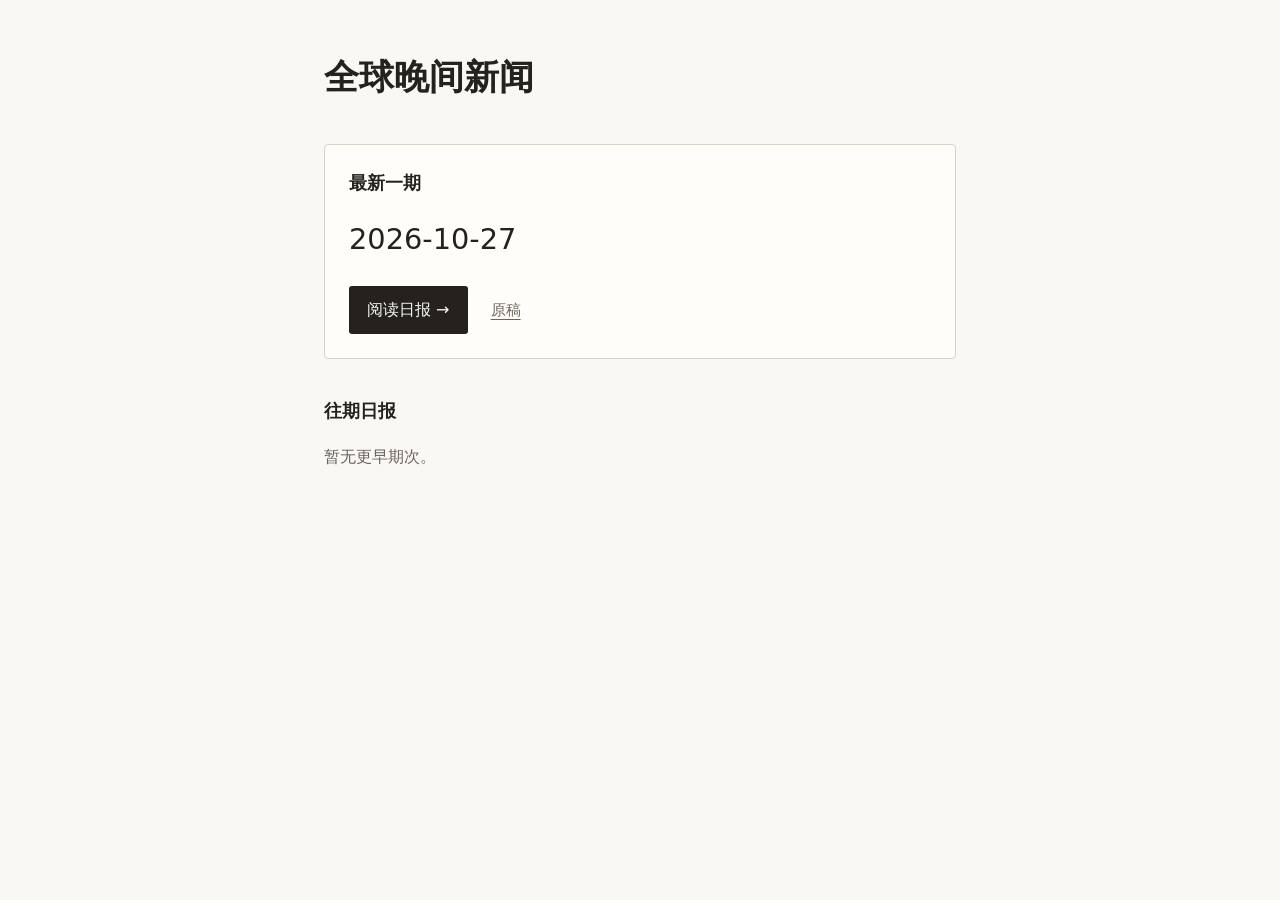
==== index.html @ 755b5f4e "Publish daily news renderer, reading sample, and Pages index" ====
<!doctype html>
<html lang="zh-CN">
<head>
<meta charset="utf-8">
<meta name="viewport" content="width=device-width, initial-scale=1">
<meta name="color-scheme" content="light dark">
<title>全球晚间新闻 · 日报</title>
<style>
:root { color-scheme: light dark; --paper: #faf8f4; --ink: #24211e; --muted: #6b645c; --line: #d9d2c7; --card: #fffdf9; }
* { box-sizing: border-box; }
body { margin: 0; background: var(--paper); color: var(--ink); font-family: system-ui, "PingFang SC", sans-serif; line-height: 1.7; }
main { max-width: 680px; margin: 0 auto; padding: 48px 24px 72px; }
h1 { margin: 0 0 36px; font-family: "Songti SC", "Noto Serif CJK SC", serif; font-size: clamp(1.7rem, 6vw, 2.2rem); }
h2 { font-size: 1.1rem; font-weight: 600; margin: 0 0 16px; }
p { margin: 12px 0; }
a { color: inherit; text-underline-offset: 4px; }
a:focus-visible { outline: 3px solid currentColor; outline-offset: 5px; }
.latest { padding: 24px; border: 1px solid var(--line); background: var(--card); border-radius: 4px; }
.date { font-size: 1.8rem; font-variant-numeric: tabular-nums; margin: 0 0 22px; }
.read { display: inline-flex; align-items: center; min-height: 48px; padding: 8px 18px; background: var(--ink); color: var(--paper); border-radius: 3px; text-decoration: none; }
.source { display: inline-flex; align-items: center; min-height: 44px; margin-left: 18px; color: var(--muted); font-size: .95rem; }
.history { margin-top: 38px; }
.archive { padding: 0; margin: 0; list-style: none; }
.archive li { display: flex; flex-wrap: wrap; align-items: center; justify-content: space-between; gap: 0 12px; padding: 10px 0; border-bottom: 1px solid var(--line); }
.archive li > a:first-child { display: inline-flex; align-items: center; min-height: 44px; }
.muted { color: var(--muted); }
@media (prefers-color-scheme: dark) { :root { --paper: #1f1d1a; --ink: #f1e9df; --muted: #b9b0a5; --line: #514b43; --card: #27241f; } }
@media (max-width: 400px) { main { padding: 30px 16px 48px; } .latest { padding: 20px; } }
</style>
</head>
<body>
<main>
<h1>全球晚间新闻</h1>
<section class="latest" aria-labelledby="latest-heading">
<h2 id="latest-heading">最新一期</h2>
<p class="date"><time datetime="2026-10-27">2026-10-27</time></p>
<a class="read" id="latest-issue" href="editions/2026-10-27/%E5%85%A8%E7%90%83%E6%99%9A%E9%97%B4%E6%96%B0%E9%97%BB_2026-10-27_%E7%BF%BB%E9%A1%B5%E8%AF%95%E8%AF%BB.html" aria-label="阅读 2026-10-27 日报">阅读日报 →</a>
<a class="source" href="editions/2026-10-27/%E5%8E%9F%E7%A8%BF_2026-10-27.md">原稿</a>
</section>
<section class="history" aria-labelledby="history-heading">
<h2 id="history-heading">往期日报</h2>
<p class="muted">暂无更早期次。</p>
</section>
</main>
</body>
</html>
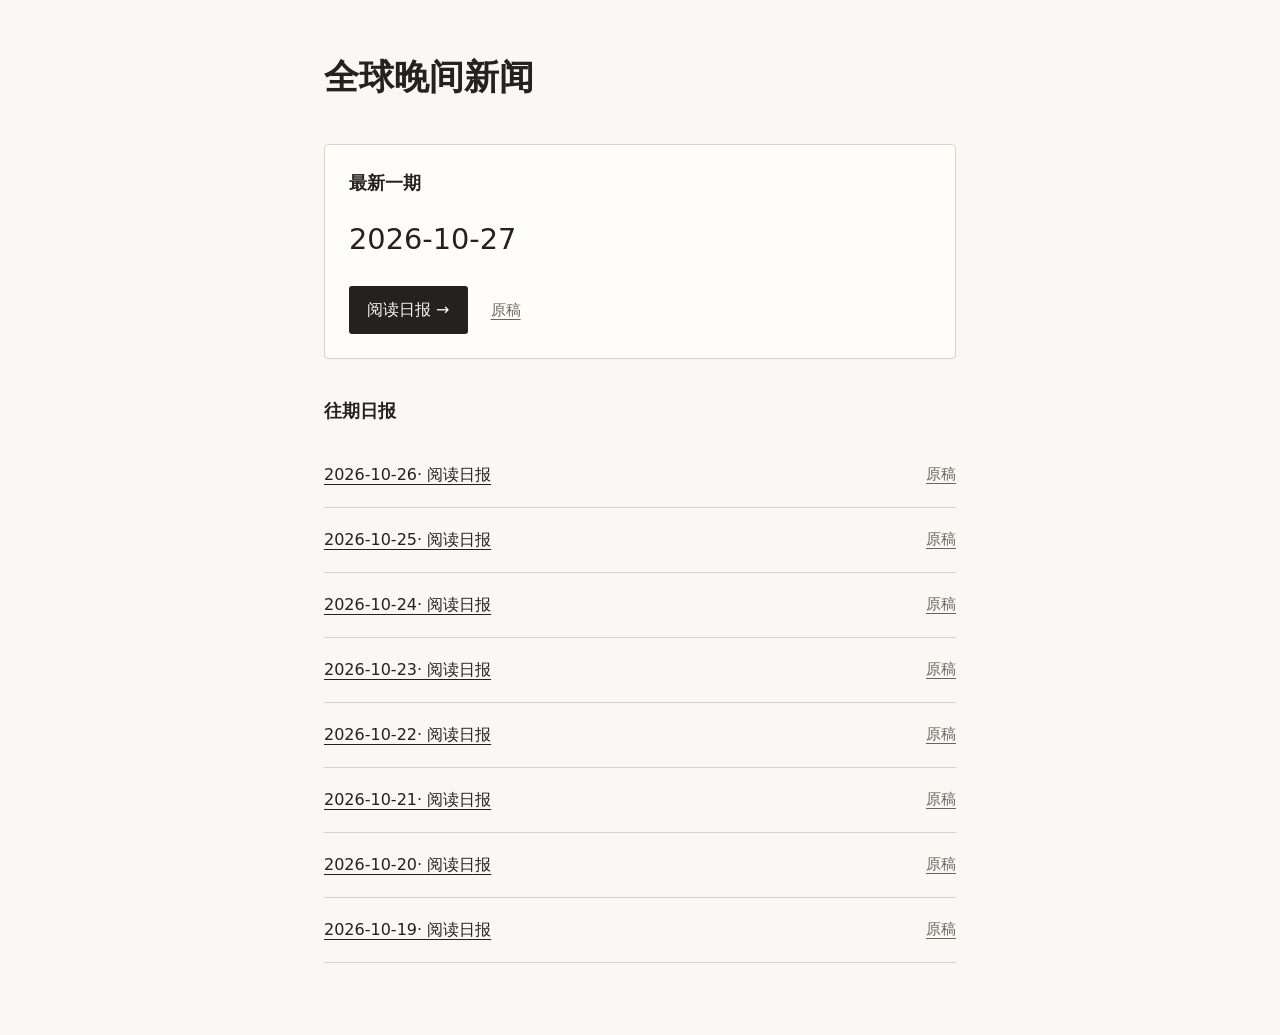
==== commit 427116a2: "Backfill October 19–26 news editions and archive index" ====
--- a/index.html
+++ b/index.html
@@ -39,7 +39,14 @@
 </section>
 <section class="history" aria-labelledby="history-heading">
 <h2 id="history-heading">往期日报</h2>
-<p class="muted">暂无更早期次。</p>
+<ul class="archive"><li><a href="editions/2026-10-26/%E5%85%A8%E7%90%83%E6%99%9A%E9%97%B4%E6%96%B0%E9%97%BB_2026-10-26_%E7%BF%BB%E9%A1%B5.html"><time datetime="2026-10-26">2026-10-26</time> · 阅读日报</a><a class="source" href="editions/2026-10-26/%E5%8E%9F%E7%A8%BF_2026-10-26.md">原稿</a></li>
+<li><a href="editions/2026-10-25/%E5%85%A8%E7%90%83%E6%99%9A%E9%97%B4%E6%96%B0%E9%97%BB_2026-10-25_%E7%BF%BB%E9%A1%B5.html"><time datetime="2026-10-25">2026-10-25</time> · 阅读日报</a><a class="source" href="editions/2026-10-25/%E5%8E%9F%E7%A8%BF_2026-10-25.md">原稿</a></li>
+<li><a href="editions/2026-10-24/%E5%85%A8%E7%90%83%E6%99%9A%E9%97%B4%E6%96%B0%E9%97%BB_2026-10-24_%E7%BF%BB%E9%A1%B5.html"><time datetime="2026-10-24">2026-10-24</time> · 阅读日报</a><a class="source" href="editions/2026-10-24/%E5%8E%9F%E7%A8%BF_2026-10-24.md">原稿</a></li>
+<li><a href="editions/2026-10-23/%E5%85%A8%E7%90%83%E6%99%9A%E9%97%B4%E6%96%B0%E9%97%BB_2026-10-23_%E7%BF%BB%E9%A1%B5.html"><time datetime="2026-10-23">2026-10-23</time> · 阅读日报</a><a class="source" href="editions/2026-10-23/%E5%8E%9F%E7%A8%BF_2026-10-23.md">原稿</a></li>
+<li><a href="editions/2026-10-22/%E5%85%A8%E7%90%83%E6%99%9A%E9%97%B4%E6%96%B0%E9%97%BB_2026-10-22_%E7%BF%BB%E9%A1%B5.html"><time datetime="2026-10-22">2026-10-22</time> · 阅读日报</a><a class="source" href="editions/2026-10-22/%E5%8E%9F%E7%A8%BF_2026-10-22.md">原稿</a></li>
+<li><a href="editions/2026-10-21/%E5%85%A8%E7%90%83%E6%99%9A%E9%97%B4%E6%96%B0%E9%97%BB_2026-10-21_%E7%BF%BB%E9%A1%B5.html"><time datetime="2026-10-21">2026-10-21</time> · 阅读日报</a><a class="source" href="editions/2026-10-21/%E5%8E%9F%E7%A8%BF_2026-10-21.md">原稿</a></li>
+<li><a href="editions/2026-10-20/%E5%85%A8%E7%90%83%E6%99%9A%E9%97%B4%E6%96%B0%E9%97%BB_2026-10-20_%E7%BF%BB%E9%A1%B5.html"><time datetime="2026-10-20">2026-10-20</time> · 阅读日报</a><a class="source" href="editions/2026-10-20/%E5%8E%9F%E7%A8%BF_2026-10-20.md">原稿</a></li>
+<li><a href="editions/2026-10-19/%E5%85%A8%E7%90%83%E6%99%9A%E9%97%B4%E6%96%B0%E9%97%BB_2026-10-19_%E7%BF%BB%E9%A1%B5.html"><time datetime="2026-10-19">2026-10-19</time> · 阅读日报</a><a class="source" href="editions/2026-10-19/%E5%8E%9F%E7%A8%BF_2026-10-19.md">原稿</a></li></ul>
 </section>
 </main>
 </body>
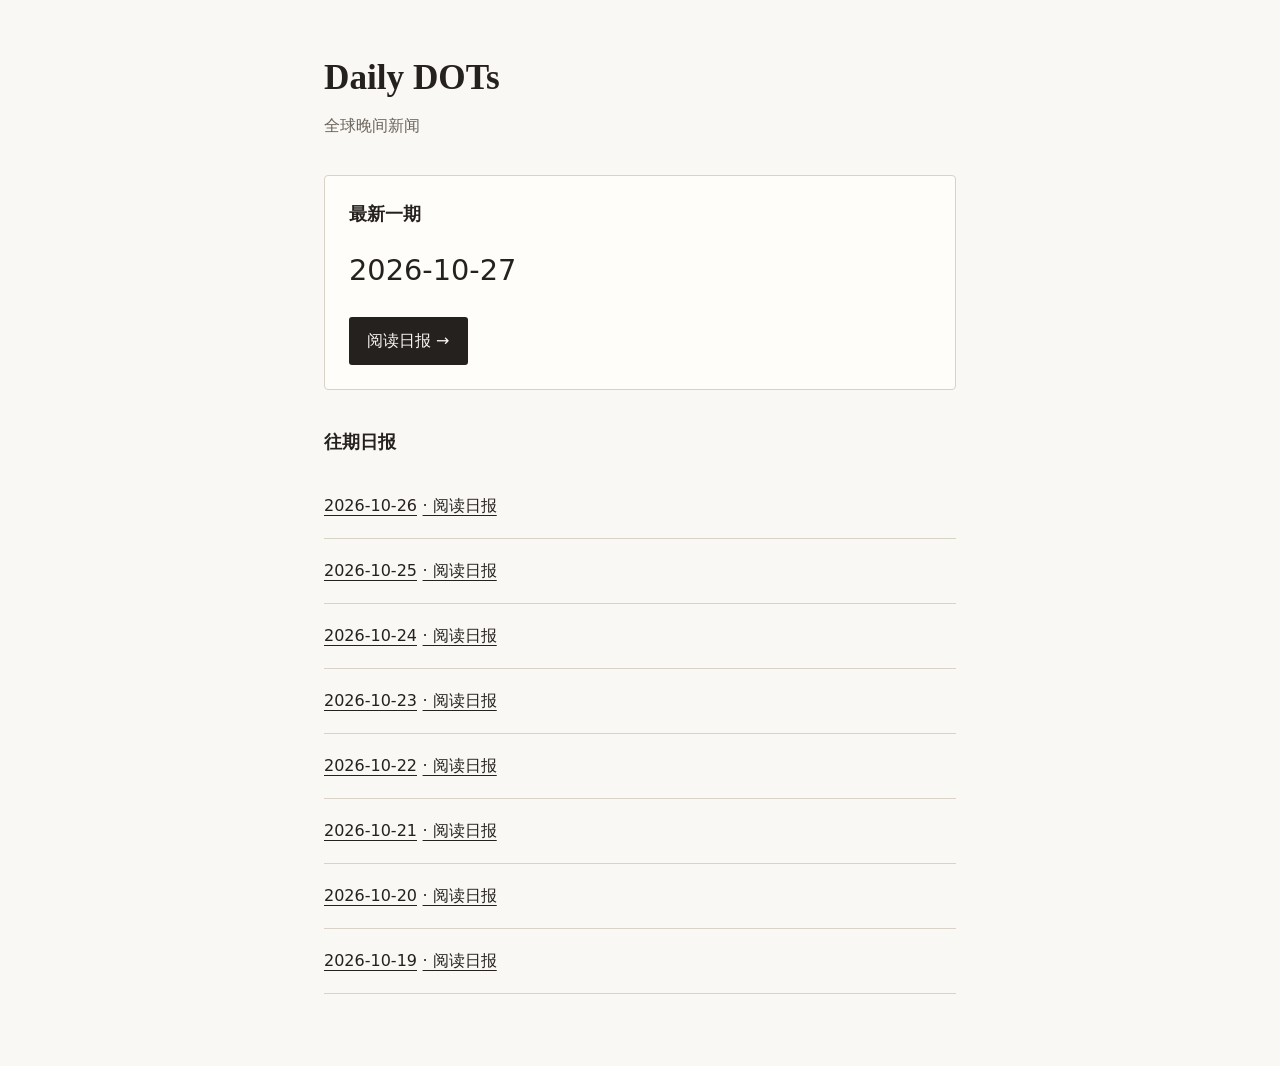
==== commit 22bb21fe: "Rebuild all editions and the homepage Regenerated with Python 3.12 / fontTools 4.61.1, the setup tha" ====
--- a/index.html
+++ b/index.html
@@ -4,13 +4,15 @@
 <meta charset="utf-8">
 <meta name="viewport" content="width=device-width, initial-scale=1">
 <meta name="color-scheme" content="light dark">
-<title>全球晚间新闻 · 日报</title>
+<title>Daily DOTs · 全球晚间新闻</title>
+<link rel="icon" href="data:,">
 <style>
 :root { color-scheme: light dark; --paper: #faf8f4; --ink: #24211e; --muted: #6b645c; --line: #d9d2c7; --card: #fffdf9; }
 * { box-sizing: border-box; }
 body { margin: 0; background: var(--paper); color: var(--ink); font-family: system-ui, "PingFang SC", sans-serif; line-height: 1.7; }
 main { max-width: 680px; margin: 0 auto; padding: 48px 24px 72px; }
-h1 { margin: 0 0 36px; font-family: "Songti SC", "Noto Serif CJK SC", serif; font-size: clamp(1.7rem, 6vw, 2.2rem); }
+h1 { margin: 0; font-family: Georgia, "Times New Roman", serif; font-size: clamp(1.7rem, 6vw, 2.2rem); }
+.sub { margin: 4px 0 36px; color: var(--muted); }
 h2 { font-size: 1.1rem; font-weight: 600; margin: 0 0 16px; }
 p { margin: 12px 0; }
 a { color: inherit; text-underline-offset: 4px; }
@@ -18,11 +20,10 @@
 .latest { padding: 24px; border: 1px solid var(--line); background: var(--card); border-radius: 4px; }
 .date { font-size: 1.8rem; font-variant-numeric: tabular-nums; margin: 0 0 22px; }
 .read { display: inline-flex; align-items: center; min-height: 48px; padding: 8px 18px; background: var(--ink); color: var(--paper); border-radius: 3px; text-decoration: none; }
-.source { display: inline-flex; align-items: center; min-height: 44px; margin-left: 18px; color: var(--muted); font-size: .95rem; }
 .history { margin-top: 38px; }
 .archive { padding: 0; margin: 0; list-style: none; }
 .archive li { display: flex; flex-wrap: wrap; align-items: center; justify-content: space-between; gap: 0 12px; padding: 10px 0; border-bottom: 1px solid var(--line); }
-.archive li > a:first-child { display: inline-flex; align-items: center; min-height: 44px; }
+.archive li > a:first-child { display: inline-flex; align-items: center; gap: .35em; min-height: 44px; }
 .muted { color: var(--muted); }
 @media (prefers-color-scheme: dark) { :root { --paper: #1f1d1a; --ink: #f1e9df; --muted: #b9b0a5; --line: #514b43; --card: #27241f; } }
 @media (max-width: 400px) { main { padding: 30px 16px 48px; } .latest { padding: 20px; } }
@@ -30,23 +31,23 @@
 </head>
 <body>
 <main>
-<h1>全球晚间新闻</h1>
+<h1>Daily DOTs</h1>
+<p class="sub">全球晚间新闻</p>
 <section class="latest" aria-labelledby="latest-heading">
 <h2 id="latest-heading">最新一期</h2>
 <p class="date"><time datetime="2026-10-27">2026-10-27</time></p>
-<a class="read" id="latest-issue" href="editions/2026-10-27/%E5%85%A8%E7%90%83%E6%99%9A%E9%97%B4%E6%96%B0%E9%97%BB_2026-10-27_%E7%BF%BB%E9%A1%B5%E8%AF%95%E8%AF%BB.html" aria-label="阅读 2026-10-27 日报">阅读日报 →</a>
-<a class="source" href="editions/2026-10-27/%E5%8E%9F%E7%A8%BF_2026-10-27.md">原稿</a>
+<a class="read" id="latest-issue" href="editions/2026-10-27/%E5%85%A8%E7%90%83%E6%99%9A%E9%97%B4%E6%96%B0%E9%97%BB_2026-10-27_%E7%BF%BB%E9%A1%B5.html" aria-label="阅读 2026-10-27 日报">阅读日报 →</a>
 </section>
 <section class="history" aria-labelledby="history-heading">
 <h2 id="history-heading">往期日报</h2>
-<ul class="archive"><li><a href="editions/2026-10-26/%E5%85%A8%E7%90%83%E6%99%9A%E9%97%B4%E6%96%B0%E9%97%BB_2026-10-26_%E7%BF%BB%E9%A1%B5.html"><time datetime="2026-10-26">2026-10-26</time> · 阅读日报</a><a class="source" href="editions/2026-10-26/%E5%8E%9F%E7%A8%BF_2026-10-26.md">原稿</a></li>
-<li><a href="editions/2026-10-25/%E5%85%A8%E7%90%83%E6%99%9A%E9%97%B4%E6%96%B0%E9%97%BB_2026-10-25_%E7%BF%BB%E9%A1%B5.html"><time datetime="2026-10-25">2026-10-25</time> · 阅读日报</a><a class="source" href="editions/2026-10-25/%E5%8E%9F%E7%A8%BF_2026-10-25.md">原稿</a></li>
-<li><a href="editions/2026-10-24/%E5%85%A8%E7%90%83%E6%99%9A%E9%97%B4%E6%96%B0%E9%97%BB_2026-10-24_%E7%BF%BB%E9%A1%B5.html"><time datetime="2026-10-24">2026-10-24</time> · 阅读日报</a><a class="source" href="editions/2026-10-24/%E5%8E%9F%E7%A8%BF_2026-10-24.md">原稿</a></li>
-<li><a href="editions/2026-10-23/%E5%85%A8%E7%90%83%E6%99%9A%E9%97%B4%E6%96%B0%E9%97%BB_2026-10-23_%E7%BF%BB%E9%A1%B5.html"><time datetime="2026-10-23">2026-10-23</time> · 阅读日报</a><a class="source" href="editions/2026-10-23/%E5%8E%9F%E7%A8%BF_2026-10-23.md">原稿</a></li>
-<li><a href="editions/2026-10-22/%E5%85%A8%E7%90%83%E6%99%9A%E9%97%B4%E6%96%B0%E9%97%BB_2026-10-22_%E7%BF%BB%E9%A1%B5.html"><time datetime="2026-10-22">2026-10-22</time> · 阅读日报</a><a class="source" href="editions/2026-10-22/%E5%8E%9F%E7%A8%BF_2026-10-22.md">原稿</a></li>
-<li><a href="editions/2026-10-21/%E5%85%A8%E7%90%83%E6%99%9A%E9%97%B4%E6%96%B0%E9%97%BB_2026-10-21_%E7%BF%BB%E9%A1%B5.html"><time datetime="2026-10-21">2026-10-21</time> · 阅读日报</a><a class="source" href="editions/2026-10-21/%E5%8E%9F%E7%A8%BF_2026-10-21.md">原稿</a></li>
-<li><a href="editions/2026-10-20/%E5%85%A8%E7%90%83%E6%99%9A%E9%97%B4%E6%96%B0%E9%97%BB_2026-10-20_%E7%BF%BB%E9%A1%B5.html"><time datetime="2026-10-20">2026-10-20</time> · 阅读日报</a><a class="source" href="editions/2026-10-20/%E5%8E%9F%E7%A8%BF_2026-10-20.md">原稿</a></li>
-<li><a href="editions/2026-10-19/%E5%85%A8%E7%90%83%E6%99%9A%E9%97%B4%E6%96%B0%E9%97%BB_2026-10-19_%E7%BF%BB%E9%A1%B5.html"><time datetime="2026-10-19">2026-10-19</time> · 阅读日报</a><a class="source" href="editions/2026-10-19/%E5%8E%9F%E7%A8%BF_2026-10-19.md">原稿</a></li></ul>
+<ul class="archive"><li><a href="editions/2026-10-26/%E5%85%A8%E7%90%83%E6%99%9A%E9%97%B4%E6%96%B0%E9%97%BB_2026-10-26_%E7%BF%BB%E9%A1%B5.html"><time datetime="2026-10-26">2026-10-26</time> · 阅读日报</a></li>
+<li><a href="editions/2026-10-25/%E5%85%A8%E7%90%83%E6%99%9A%E9%97%B4%E6%96%B0%E9%97%BB_2026-10-25_%E7%BF%BB%E9%A1%B5.html"><time datetime="2026-10-25">2026-10-25</time> · 阅读日报</a></li>
+<li><a href="editions/2026-10-24/%E5%85%A8%E7%90%83%E6%99%9A%E9%97%B4%E6%96%B0%E9%97%BB_2026-10-24_%E7%BF%BB%E9%A1%B5.html"><time datetime="2026-10-24">2026-10-24</time> · 阅读日报</a></li>
+<li><a href="editions/2026-10-23/%E5%85%A8%E7%90%83%E6%99%9A%E9%97%B4%E6%96%B0%E9%97%BB_2026-10-23_%E7%BF%BB%E9%A1%B5.html"><time datetime="2026-10-23">2026-10-23</time> · 阅读日报</a></li>
+<li><a href="editions/2026-10-22/%E5%85%A8%E7%90%83%E6%99%9A%E9%97%B4%E6%96%B0%E9%97%BB_2026-10-22_%E7%BF%BB%E9%A1%B5.html"><time datetime="2026-10-22">2026-10-22</time> · 阅读日报</a></li>
+<li><a href="editions/2026-10-21/%E5%85%A8%E7%90%83%E6%99%9A%E9%97%B4%E6%96%B0%E9%97%BB_2026-10-21_%E7%BF%BB%E9%A1%B5.html"><time datetime="2026-10-21">2026-10-21</time> · 阅读日报</a></li>
+<li><a href="editions/2026-10-20/%E5%85%A8%E7%90%83%E6%99%9A%E9%97%B4%E6%96%B0%E9%97%BB_2026-10-20_%E7%BF%BB%E9%A1%B5.html"><time datetime="2026-10-20">2026-10-20</time> · 阅读日报</a></li>
+<li><a href="editions/2026-10-19/%E5%85%A8%E7%90%83%E6%99%9A%E9%97%B4%E6%96%B0%E9%97%BB_2026-10-19_%E7%BF%BB%E9%A1%B5.html"><time datetime="2026-10-19">2026-10-19</time> · 阅读日报</a></li></ul>
 </section>
 </main>
 </body>
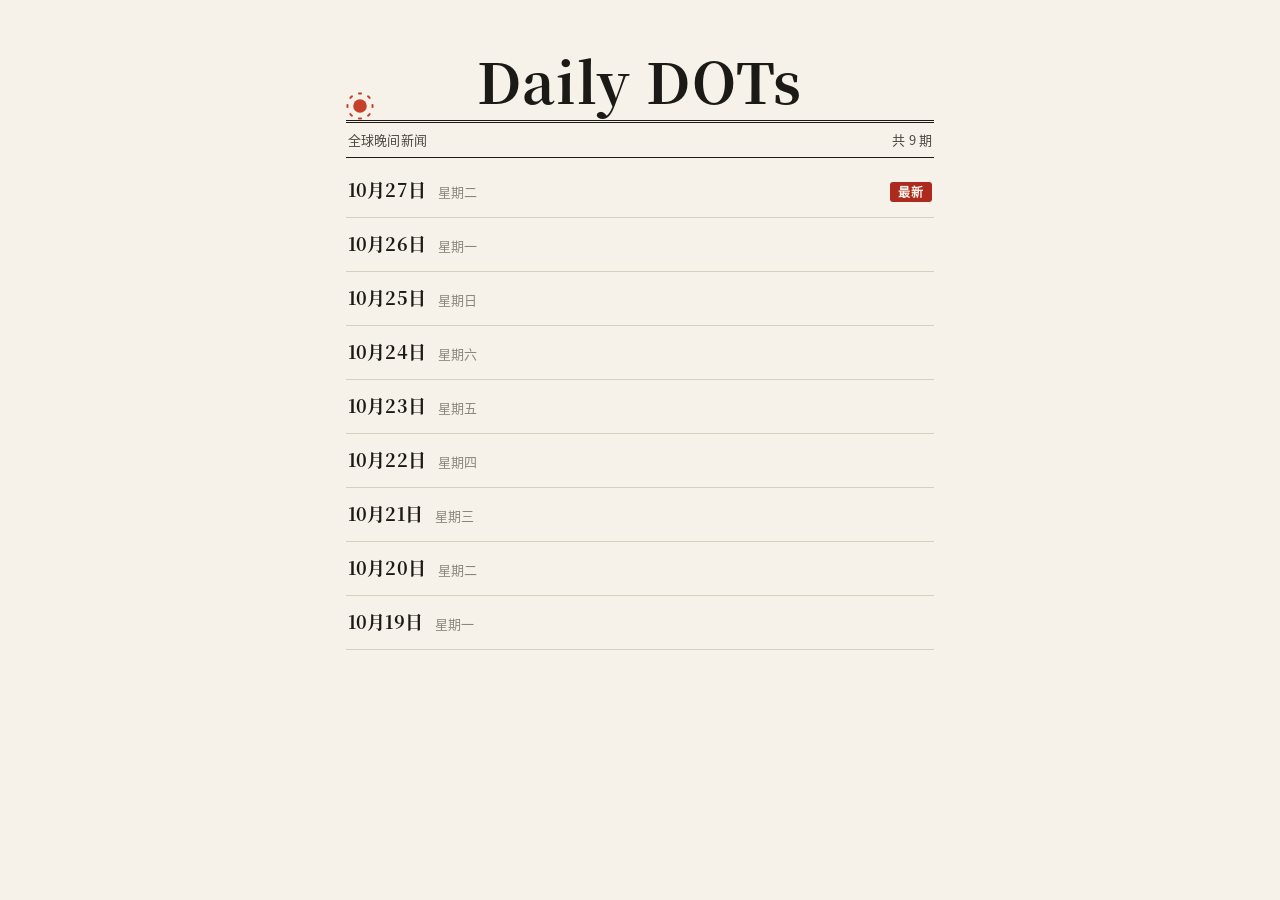
==== commit 34748bbf: "Rebuild all editions and the homepage with the shared masthead Built with Python 3.12 / fontTools 4." ====
--- a/index.html
+++ b/index.html
@@ -2,53 +2,481 @@
 <html lang="zh-CN">
 <head>
 <meta charset="utf-8">
-<meta name="viewport" content="width=device-width, initial-scale=1">
-<meta name="color-scheme" content="light dark">
+<meta name="viewport" content="width=device-width, initial-scale=1, viewport-fit=cover">
 <title>Daily DOTs · 全球晚间新闻</title>
 <link rel="icon" href="data:,">
 <style>
-:root { color-scheme: light dark; --paper: #faf8f4; --ink: #24211e; --muted: #6b645c; --line: #d9d2c7; --card: #fffdf9; }
+:root {
+  --paper: #f6f2e9; --card: #fbf8f1; --ink: #1b1a17; --ink-2: #4a463f; --muted: #8b857a;
+  --rule: #d8d0bf; --rule-soft: #e7e0d1; --accent: #ad2a1e; --accent-2: #d9826f;
+  --sea: #e3eaea; --land: #e2dccd; --land-line: #f6f2e9; --land-hl: #c45a44;
+  --x-bg: #1d282b; --x-ink: #e6ece8; --x-ink-2: #b4c2bf; --x-accent: #82c7c9; --x-rule: #39494c;
+  --fut: #1d6a77; --x-fut: #e6bf78;
+  --serif: "Songti SC", "STSong", "SimSun", "Noto Serif CJK SC", serif;
+  --sans: "PingFang SC", "Hiragino Sans GB", "Source Han Sans SC", "Noto Sans SC", "Microsoft YaHei", system-ui, sans-serif;
+  color-scheme: light;
+}
+@media (prefers-color-scheme: dark) {
+  :root:not([data-theme="light"]) {
+    --paper: #151513; --card: #1b1b18; --ink: #e9e5db; --ink-2: #bfb9ad; --muted: #8a857b;
+    --rule: #3a3731; --rule-soft: #2a2824; --accent: #e5705f; --accent-2: #9a4a3e;
+    --sea: #1a2124; --land: #2c2a26; --land-line: #151513; --land-hl: #b8523f;
+    --x-bg: #0f1b1e; --x-ink: #e1e9e5; --x-ink-2: #a9b8b4; --x-accent: #7cc0c2; --x-rule: #2b3b3e;
+    --fut: #7fc3cb; --x-fut: #e6bf78;
+    color-scheme: dark;
+  }
+}
+:root[data-theme="dark"] {
+  --paper: #151513; --card: #1b1b18; --ink: #e9e5db; --ink-2: #bfb9ad; --muted: #8a857b;
+  --rule: #3a3731; --rule-soft: #2a2824; --accent: #e5705f; --accent-2: #9a4a3e;
+  --sea: #1a2124; --land: #2c2a26; --land-line: #151513; --land-hl: #b8523f;
+  --x-bg: #0f1b1e; --x-ink: #e1e9e5; --x-ink-2: #a9b8b4; --x-accent: #7cc0c2; --x-rule: #2b3b3e;
+  --fut: #7fc3cb; --x-fut: #e6bf78;
+  color-scheme: dark;
+}
+
 * { box-sizing: border-box; }
-body { margin: 0; background: var(--paper); color: var(--ink); font-family: system-ui, "PingFang SC", sans-serif; line-height: 1.7; }
-main { max-width: 680px; margin: 0 auto; padding: 48px 24px 72px; }
-h1 { margin: 0; font-family: Georgia, "Times New Roman", serif; font-size: clamp(1.7rem, 6vw, 2.2rem); }
-.sub { margin: 4px 0 36px; color: var(--muted); }
-h2 { font-size: 1.1rem; font-weight: 600; margin: 0 0 16px; }
-p { margin: 12px 0; }
-a { color: inherit; text-underline-offset: 4px; }
-a:focus-visible { outline: 3px solid currentColor; outline-offset: 5px; }
-.latest { padding: 24px; border: 1px solid var(--line); background: var(--card); border-radius: 4px; }
-.date { font-size: 1.8rem; font-variant-numeric: tabular-nums; margin: 0 0 22px; }
-.read { display: inline-flex; align-items: center; min-height: 48px; padding: 8px 18px; background: var(--ink); color: var(--paper); border-radius: 3px; text-decoration: none; }
-.history { margin-top: 38px; }
-.archive { padding: 0; margin: 0; list-style: none; }
-.archive li { display: flex; flex-wrap: wrap; align-items: center; justify-content: space-between; gap: 0 12px; padding: 10px 0; border-bottom: 1px solid var(--line); }
-.archive li > a:first-child { display: inline-flex; align-items: center; gap: .35em; min-height: 44px; }
-.muted { color: var(--muted); }
-@media (prefers-color-scheme: dark) { :root { --paper: #1f1d1a; --ink: #f1e9df; --muted: #b9b0a5; --line: #514b43; --card: #27241f; } }
-@media (max-width: 400px) { main { padding: 30px 16px 48px; } .latest { padding: 20px; } }
+html { scroll-padding-top: 16px; }
+body {
+  margin: 0; background: var(--paper); color: var(--ink);
+  font: 16px/1.85 var(--sans); letter-spacing: .01em;
+  -webkit-text-size-adjust: 100%; text-size-adjust: 100%; text-autospace: normal;
+}
+a { color: inherit; }
+strong { font-weight: 650; }
+.q { color: var(--accent); font-weight: 650; font-variant-numeric: tabular-nums; }
+.s-explore .q { color: var(--x-accent); }
+.dt { font-weight: 650; text-underline-offset: 4px; }
+.dt.past { text-decoration: underline 1px var(--rule); }
+.dt.fut { color: var(--fut); text-decoration: underline dotted 1.5px var(--fut); }
+.s-explore .dt.past { text-decoration-color: var(--x-rule); }
+.s-explore .dt.fut { color: var(--x-fut); text-decoration-color: var(--x-fut); }
+.page { max-width: 1240px; margin: 0 auto; padding: 0 28px; }
+@media (max-width: 640px) { .page { padding: 0 16px; } }
+
+/* 报头 */
+.mast { padding: 18px 0 0; text-align: center; }
+.mast-nav { display: flex; justify-content: space-between; align-items: center; font-size: 13px; color: var(--muted); }
+.mast-nav a { text-decoration: none; padding: 2px 4px; }
+.mast-nav a:hover { color: var(--ink); }
+.mast-nav .mid { display: flex; gap: 14px; }
+.mast-nav button { font: inherit; color: inherit; background: none; border: 0; cursor: pointer; padding: 2px 4px; }
+.nameplate {
+  margin: 10px 0 0; font: 900 clamp(44px, 9vw, 84px)/1.1 var(--serif); letter-spacing: .18em; padding-left: .18em;
+}
+.dateline {
+  display: flex; justify-content: space-between; flex-wrap: wrap; gap: 4px 18px; margin-top: 12px; padding: 7px 2px;
+  border-top: 3px double var(--ink); border-bottom: 1px solid var(--ink); font-size: 13.5px; color: var(--ink-2);
+}
+@media (max-width: 640px) { .dateline { justify-content: center; } }
+
+/* 要目 */
+.toc { display: grid; grid-template-columns: repeat(auto-fit, minmax(150px, 1fr)); gap: 0; margin: 0 0 6px; border-bottom: 1px solid var(--rule); }
+.toc a { display: block; text-decoration: none; padding: 10px 12px 12px; border-right: 1px solid var(--rule-soft); line-height: 1.5; }
+.toc a:last-child { border-right: 0; }
+.toc a:hover .tt { text-decoration: underline; text-underline-offset: 3px; }
+.toc .no { font: 700 13px var(--serif); color: var(--accent); margin-right: 6px; }
+.toc .td { font-size: 12px; color: var(--muted); }
+.toc .tt { display: -webkit-box; -webkit-line-clamp: 2; -webkit-box-orient: vertical; overflow: hidden; font-size: 13.5px; margin-top: 2px; }
+.toc .t-lead .tt { font-weight: 650; }
+@media (max-width: 640px) {
+  .toc { display: flex; overflow-x: auto; scrollbar-width: none; margin: 0 -16px 6px; padding: 0 6px; }
+  .toc a { flex: 0 0 62%; }
+}
+
+/* 通用条目 */
+.story { min-width: 0; }
+.kicker { display: flex; align-items: center; flex-wrap: wrap; gap: 8px; margin: 0 0 6px; font-size: 13px; }
+.kicker .no {
+  display: inline-grid; place-items: center; min-width: 22px; height: 22px; padding: 0 6px; border-radius: 3px;
+  background: var(--accent); color: var(--paper); font: 700 13px/1 var(--serif);
+}
+.kicker .domain { color: var(--accent); font-weight: 650; letter-spacing: .08em; }
+.follows {
+  font-size: 12px; color: var(--muted); text-decoration: none; border: 1px solid var(--rule); border-radius: 99px; padding: 0 8px;
+}
+.follows:hover { color: var(--ink); border-color: var(--ink-2); }
+.hl { margin: 0 0 10px; font-family: var(--serif); font-weight: 800; line-height: 1.3; text-wrap: balance; }
+.dek { margin: 0 0 16px; font: 500 17px/1.7 var(--serif); color: var(--ink-2); text-wrap: pretty; }
+.body p { margin: 0 0 .7em; }
+.body ul, .body ol { margin: 0 0 .8em; padding-left: 1.3em; }
+.body li { margin: .15em 0; }
+.body li::marker { color: var(--accent); }
+.sec { margin: 0 0 14px; }
+.sec h4 { margin: 0 0 6px; font: 650 12px/1.5 var(--sans); letter-spacing: .16em; color: var(--muted); break-after: avoid; }
+.sec-why h4, .sec-pivot h4 { color: var(--accent); }
+.key { padding: 2px 0 2px 12px; border-left: 3px solid var(--accent); font: 650 16.5px/1.7 var(--serif); }
+.table { overflow-x: auto; margin: 4px 0 12px; break-inside: avoid; }
+table { border-collapse: collapse; font-size: 14px; font-variant-numeric: tabular-nums; }
+th, td { padding: 5px 12px; border-bottom: 1px solid var(--rule); }
+th { font-weight: 650; border-bottom: 1.5px solid var(--ink-2); }
+.a-left { text-align: left; } .a-right { text-align: right; } .a-center { text-align: center; }
+.pull {
+  margin: 6px 0 18px; padding: 12px 0; border-top: 2px solid var(--ink); border-bottom: 1px solid var(--ink);
+  font: 700 21px/1.55 var(--serif); column-span: all; text-wrap: pretty;
+}
+
+/* 图 */
+.art { display: grid; gap: 18px; margin: 4px 0 18px; }
+.fig { margin: 0; min-width: 0; }
+.fig figcaption { font-size: 12.5px; color: var(--muted); margin-top: 6px; line-height: 1.5; }
+.map { display: block; width: 100%; height: auto; border-radius: 2px; }
+.map .sea { fill: var(--sea); }
+.map .land { fill: var(--land); stroke: var(--land-line); stroke-width: .7; stroke-linejoin: round; }
+.map .land-hl { fill: var(--land-hl); stroke: var(--land-line); stroke-width: .7; stroke-linejoin: round; }
+.map .cname { font: 700 22px var(--sans); fill: #fff; paint-order: stroke; stroke: rgba(0, 0, 0, .28); stroke-width: 3px; letter-spacing: .12em; }
+.map .pt { fill: var(--ink); stroke: var(--paper); stroke-width: 3.5; }
+.map .pname { font: 700 23px var(--sans); fill: var(--ink); paint-order: stroke; stroke: var(--paper); stroke-width: 6px; stroke-linejoin: round; }
+.map .inset-bg { fill: var(--sea); stroke: var(--rule); }
+.map .inset .land { stroke: none; }
+.map .inset-box { fill: none; stroke: var(--accent); stroke-width: 1.6; }
+
+/* 头版：头条 + 右栏 */
+.front { display: grid; grid-template-columns: 1fr; gap: 28px; padding: 24px 0 8px; }
+.s-lead .hl { font-size: clamp(28px, 4.2vw, 44px); }
+.s-lead .dek { font-size: 19px; }
+.rail .hl { font-size: 24px; }
+.rail .body { font-size: 15.5px; }
+@media (min-width: 1000px) {
+  .front { grid-template-columns: minmax(0, 2.1fr) minmax(0, 1fr); gap: 0 36px; }
+  .front.solo { grid-template-columns: 1fr; }
+  .rail { border-left: 1px solid var(--rule); padding-left: 36px; }
+  .s-lead .body { columns: 2; column-gap: 34px; column-rule: 1px solid var(--rule-soft); }
+  .front.solo .s-lead .body { columns: 3; }
+  .s-lead .sec { break-inside: auto; }
+}
+@media (max-width: 999px) {
+  .rail { border-top: 2px solid var(--ink); padding-top: 18px; }
+}
+
+/* 横排次条 */
+.second { border-top: 2px solid var(--ink); padding: 18px 0 8px; margin-top: 12px; }
+.second .hl { font-size: clamp(24px, 3.2vw, 32px); }
+@media (min-width: 1000px) {
+  .second .story { display: grid; grid-template-columns: minmax(0, 5fr) minmax(0, 7fr); gap: 0 36px; }
+  .second .kicker, .second .hl, .second .dek { grid-column: 1 / -1; }
+  .second .dek { max-width: 46em; }
+  .second .art { grid-column: 1; align-self: start; }
+  .second .m-fold { grid-column: 2; }
+  .second .body { columns: 2; column-gap: 30px; column-rule: 1px solid var(--rule-soft); }
+  .second .story:not(:has(.art)) .m-fold { grid-column: 1 / -1; }
+  .second .story:not(:has(.art)) .body { columns: 3; }
+}
+
+/* 简讯 */
+.briefs { margin-top: 18px; }
+.band-title {
+  display: flex; align-items: center; gap: 12px; margin: 0 0 4px; font: 800 15px/1 var(--serif); letter-spacing: .3em;
+}
+.band-title::before, .band-title::after { content: ""; height: 1px; background: var(--ink); flex: 1; }
+.band-title::before { flex: 0 0 0; }
+.brief-grid { display: grid; grid-template-columns: 1fr; gap: 0 32px; }
+@media (min-width: 760px) { .brief-grid.n2, .brief-grid.n3 { grid-template-columns: repeat(2, minmax(0, 1fr)); } }
+@media (min-width: 1000px) { .brief-grid.n3 { grid-template-columns: repeat(3, minmax(0, 1fr)); } }
+.s-brief { border-top: 1px solid var(--ink); padding: 12px 0 8px; }
+.s-brief .hl { font-size: 19px; line-height: 1.45; }
+.s-brief .dek { font: 15px/1.75 var(--sans); color: var(--ink-2); margin-bottom: 8px; }
+.s-brief .body { font-size: 15px; padding-top: 6px; }
+.more summary {
+  cursor: pointer; list-style: none; font-size: 13px; color: var(--accent); font-weight: 600; padding: 2px 0 6px;
+}
+.more summary::-webkit-details-marker { display: none; }
+.more summary::after { content: " ▾"; }
+.more[open] summary::after { content: " ▴"; }
+@media (min-width: 760px) { .m-fold > summary { display: none; } }
+.s-explore .more summary { color: var(--x-accent); }
+@media (max-width: 759px) {
+  .rail .more, .second .more, .s-explore .more { border-top: 1px solid var(--rule-soft); padding-top: 6px; }
+  .s-explore .more { border-top-color: var(--x-rule); }
+}
+
+/* 探索带 */
+.explore-band { background: var(--x-bg); color: var(--x-ink); margin-top: 34px; padding: 30px 0 22px; }
+.explore-band .wrap { max-width: 1240px; margin: 0 auto; padding: 0 28px; }
+@media (max-width: 640px) { .explore-band .wrap { padding: 0 16px; } }
+.s-explore .kicker .no { background: var(--x-accent); color: var(--x-bg); font: 700 12px/1 var(--sans); letter-spacing: .12em; }
+.s-explore .kicker .domain { color: var(--x-accent); }
+.s-explore .hl { font-size: clamp(24px, 3.2vw, 32px); color: var(--x-ink); }
+.s-explore .dek { color: var(--x-ink-2); }
+.s-explore strong { color: #fff; }
+.s-explore .sec h4 { color: var(--x-accent); }
+.s-explore .key { border-left-color: var(--x-accent); }
+.s-explore .body li::marker { color: var(--x-accent); }
+.s-explore .map { --sea: #24353a; --land: #3a4a4c; --land-line: #24353a; --land-hl: #5fa9ab; --ink: #e6ece8; --paper: #1d282b; }
+.x-head { display: grid; gap: 18px; }
+.s-explore .body { display: grid; gap: 0 32px; margin-top: 10px; font-size: 15px; }
+.s-explore .sec { border-top: 1px solid var(--x-rule); padding-top: 10px; }
+@media (min-width: 1000px) {
+  .x-head:has(.art) { grid-template-columns: minmax(0, 1fr) minmax(0, 1fr); gap: 36px; align-items: start; }
+  .s-explore .body { grid-template-columns: repeat(3, minmax(0, 1fr)); }
+}
+
+/* 页脚 */
+.colophon { margin: 28px 0 48px; padding-top: 12px; border-top: 1px solid var(--rule); font-size: 12.5px; color: var(--muted); line-height: 1.7; }
+.colophon p { margin: 0 0 4px; }
+
+/* 往期 */
+.ix-list { margin: 22px 0 60px; }
+.ix { display: flex; align-items: baseline; gap: 14px; padding: 14px 4px; border-bottom: 1px solid var(--rule); }
+.ix-main { flex: 1; min-width: 0; display: grid; grid-template-columns: 7.5em 1fr auto; gap: 16px; align-items: baseline; text-decoration: none; }
+.ix-main:hover .ix-t { text-decoration: underline; text-underline-offset: 4px; }
+.ix-flip { flex: none; font-size: 13px; color: var(--accent); text-decoration: none; border: 1px solid var(--rule); border-radius: 99px; padding: 1px 10px; white-space: nowrap; }
+.ix-flip:hover { border-color: var(--accent); }
+@media (max-width: 640px) {
+  .ix { flex-wrap: wrap; gap: 6px 14px; }
+  .ix-main { grid-template-columns: 4.5em 1fr; gap: 12px; }
+  .ix-n { display: none; }
+  .ix-flip { margin-left: calc(4.5em + 12px); }
+}
+.ix-d { font: 700 18px var(--serif); }
+.ix-d small { display: block; font: 12px var(--sans); color: var(--muted); }
+.ix-t { font: 650 18px/1.5 var(--serif); }
+.ix-dom { display: block; font: 600 12.5px var(--sans); color: var(--accent); letter-spacing: .08em; }
+.ix-n { font-size: 13px; color: var(--muted); }
+
+@media print {
+  body { background: #fff; font-size: 10.5pt; }
+  .mast-nav, .more summary { display: none; }
+  .explore-band { background: #fff; color: #000; border-top: 3px double #000; }
+  .story, .fig { break-inside: avoid-page; }
+}
+
+/* 报头：首页和目录页共用。刊名下的双线是地平线：白天一枚小太阳停在双线左端；点报头，它沿双线走到右端，
+   途中光芒收起、被影子遮成月牙，夜色跟在后面铺过整页（theme.js 用 View Transitions 做铺开）。再点一次走回来。
+   日月的大小 --rs；光芒外圈半径是 --rs 的 0.4 倍，底边贴着双线，左右停在双线两端。 */
+:root {
+  --rs: 34px; --run-c: #c4402a;
+  --run-x: calc(var(--rs) * -.1); --run-turn: 0deg; --rays-o: 1; --rays-s: 1; --bite-x: 14px; --body-x: 0px;
+}
+@media (prefers-color-scheme: dark) {
+  :root:not([data-theme="light"]) {
+    --run-c: #ece3c4; --run-x: calc(100% - var(--rs) * .9); --run-turn: 360deg; --rays-o: 0; --rays-s: .7; --bite-x: 4.4px; --body-x: 1.6px;
+  }
+}
+:root[data-theme="dark"] {
+  --run-c: #ece3c4; --run-x: calc(100% - var(--rs) * .9); --run-turn: 360deg; --rays-o: 0; --rays-s: .7; --bite-x: 4.4px; --body-x: 1.6px;
+}
+
+.mast { cursor: pointer; -webkit-tap-highlight-color: transparent; }
+.mast .dateline { position: relative; }
+.runner {
+  position: absolute; z-index: 2; left: var(--run-x); bottom: calc(100% + 3px - var(--rs) * .1);
+  width: var(--rs); height: var(--rs); padding: 0; border: 0; background: none; cursor: pointer;
+  color: var(--run-c); transform: rotate(var(--run-turn)); view-transition-name: dots-runner;
+}
+.runner:focus-visible { outline: 2px solid var(--accent); outline-offset: 2px; border-radius: 50%; }
+.runner svg { display: block; width: 100%; height: 100%; overflow: visible; }
+/* 光芒：pathLength 48 分 8 段，八道等距，从正右方起 */
+.runner .rays {
+  fill: none; stroke: currentColor; stroke-width: 1.5; stroke-dasharray: 1.4 4.6; stroke-dashoffset: .7; stroke-linecap: round;
+  opacity: var(--rays-o); transform: scale(var(--rays-s)); transform-origin: 0 0;
+}
+/* 月牙：影子从正右方进来，开口朝右、上下对称；亮面右移一点，看上去落在中心 */
+.runner .bite { transform: translate(var(--bite-x), 0); }
+.runner .body { transform: translate(var(--body-x), 0); }
+
+.ready .runner { transition: left 1s cubic-bezier(.65, 0, .35, 1), color 1s ease, transform 1s cubic-bezier(.65, 0, .35, 1); }
+.ready .runner .rays { transition: opacity .5s ease, transform 1s cubic-bezier(.65, 0, .35, 1); }
+.ready .runner .bite, .ready .runner .body { transition: transform 1s cubic-bezier(.65, 0, .35, 1); }
+
+/* 整页铺开由 theme.js 给新页面加 clip-path 动画；日月单独成层，保持实时，自己走过去 */
+::view-transition-old(root), ::view-transition-new(root) { animation: none; mix-blend-mode: normal; }
+::view-transition-group(dots-runner), ::view-transition-new(dots-runner) { animation: none; }
+::view-transition-old(dots-runner) { display: none; }
+
+/* 不支持 View Transitions 的浏览器：整页颜色淡入淡出 */
+.theme-fade body, .theme-fade .pg, .theme-fade .dateline, .theme-fade .ov-row, .theme-fade .issue, .theme-fade .to-toc, .theme-fade .to-home {
+  transition: background-color .6s ease, color .6s ease, border-color .6s ease;
+}
+@media (prefers-reduced-motion: reduce) { .ready .runner, .ready .runner * { transition: none; } }
+@media print { .runner { display: none; } }
+
+/* 首页：和目录页同一个报头，下面按日期列出各期 */
+.home-in {
+  max-width: 620px; margin: 0 auto; padding-block: 14px 48px;
+  padding-left: max(16px, env(safe-area-inset-left, 0px)); padding-right: max(16px, env(safe-area-inset-right, 0px));
+}
+.home .nameplate { margin-top: 18px; text-align: center; font-size: clamp(38px, 11vw, 56px); letter-spacing: .02em; padding-left: 0; }
+.home .dateline { justify-content: space-between; margin-top: 8px; padding: 5px 2px; font-size: 13px; }
+.home .issues { display: flex; flex-direction: column; margin-top: 6px; }
+.home .issue {
+  display: flex; align-items: baseline; gap: 12px; min-height: 54px; padding: 13px 2px;
+  border-bottom: 1px solid var(--rule); text-decoration: none;
+}
+.issue .d { font: 700 18px/1.4 var(--serif); font-variant-numeric: tabular-nums; }
+.issue .w { font-size: 13px; color: var(--muted); }
+.issue .tag {
+  margin-left: auto; padding: 4px 8px; border-radius: 3px;
+  background: var(--accent); color: var(--paper); font: 700 12px/1 var(--sans); letter-spacing: .08em;
+}
+.issue:hover .d { text-decoration: underline; text-underline-offset: 4px; }
+.issue:focus-visible { outline: 2px solid var(--accent); outline-offset: 2px; }
+
+
+@font-face{font-family:"Daily Serif SC";font-style:normal;font-weight:700;font-display:swap;src:url([data-uri]) format("woff")}
+@font-face{font-family:"Daily Sans SC";font-style:normal;font-weight:400;font-display:swap;src:url([data-uri]) format("woff")}
+:root{--serif:"Daily Serif SC","Noto Serif SC","Source Han Serif SC","Songti SC",serif;--sans:"Daily Sans SC","PingFang SC","Noto Sans SC","Microsoft YaHei",system-ui,sans-serif}
 </style>
+<script>
+(function () {
+  // 明暗：首页和日报共用一个键，在哪一页切换，别的页面下次打开都跟着变。点报头切换。
+  var root = document.documentElement, KEY = "newsfmt-theme";
+  try { var t = localStorage.getItem(KEY); if (t) root.dataset.theme = t; } catch (e) {}
+  function dark() {
+    return root.dataset.theme ? root.dataset.theme === "dark" : matchMedia("(prefers-color-scheme: dark)").matches;
+  }
+  function label() {
+    var btn = document.getElementById("theme");
+    if (btn) btn.setAttribute("aria-label", dark() ? "切换到亮色" : "切换到暗色");
+  }
+  function apply(next) {
+    root.dataset.theme = next;
+    try { localStorage.setItem(KEY, next); } catch (e) {}
+    label();
+  }
+  function toggle() {
+    var next = dark() ? "light" : "dark";
+    var still = matchMedia("(prefers-reduced-motion: reduce)").matches;
+    if (still || !document.startViewTransition) {
+      if (!still) {
+        root.classList.add("theme-fade");
+        setTimeout(function () { root.classList.remove("theme-fade"); }, 700);
+      }
+      apply(next);
+      return;
+    }
+    // 夜色从左往右跟着太阳铺开；回到白天时从右往左跟着月亮铺回。
+    var vt = document.startViewTransition(function () { apply(next); });
+    vt.ready.then(function () {
+      root.animate(
+        { clipPath: next === "dark" ? ["inset(0 100% 0 0)", "inset(0 0 0 0)"] : ["inset(0 0 0 100%)", "inset(0 0 0 0)"] },
+        { duration: 1000, easing: "cubic-bezier(.65, 0, .35, 1)", pseudoElement: "::view-transition-new(root)" });
+    }).catch(function () {});
+  }
+  document.addEventListener("DOMContentLoaded", function () {
+    label();
+    // 首帧不播动画：页面画好之后再打开过渡。
+    requestAnimationFrame(function () { requestAnimationFrame(function () { root.classList.add("ready"); }); });
+  });
+  document.addEventListener("click", function (e) {
+    if (e.target.closest && e.target.closest(".mast")) toggle();
+  });
+})();
+
+</script>
+<template id="font-license"><pre>Font source: https://github.com/notofonts/noto-cjk
+Noto Serif CJK SC Bold: © 2017-2024 Adobe (http://www.adobe.com/).
+Noto Sans CJK SC Regular: © 2014-2021 Adobe (http://www.adobe.com/).
+Local package source: /usr/share/fonts/opentype/noto/
+License text: /usr/share/doc/fonts-noto-cjk/copyright
+Derived subsets renamed Daily Serif SC and Daily Sans SC.
+
+-----------------------------------------------------------
+SIL OPEN FONT LICENSE Version 1.1 - 26 February 2007
+-----------------------------------------------------------
+
+PREAMBLE
+
+The goals of the Open Font License (OFL) are to stimulate worldwide
+development of collaborative font projects, to support the font
+creation efforts of academic and linguistic communities, and to provide
+a free and open framework in which fonts may be shared and improved in
+partnership with others.
+
+The OFL allows the licensed fonts to be used, studied, modified and
+redistributed freely as long as they are not sold by themselves. The
+fonts, including any derivative works, can be bundled, embedded,
+redistributed and/or sold with any software provided that any reserved
+names are not used by derivative works. The fonts and derivatives,
+however, cannot be released under any other type of license. The
+requirement for fonts to remain under this license does not apply to
+any document created using the fonts or their derivatives.
+
+DEFINITIONS
+
+&quot;Font Software&quot; refers to the set of files released by the Copyright
+Holder(s) under this license and clearly marked as such. This may
+include source files, build scripts and documentation.
+
+&quot;Reserved Font Name&quot; refers to any names specified as such after the
+copyright statement(s).
+
+&quot;Original Version&quot; refers to the collection of Font Software components
+as distributed by the Copyright Holder(s).
+
+&quot;Modified Version&quot; refers to any derivative made by adding to,
+deleting, or substituting -- in part or in whole -- any of the
+components of the Original Version, by changing formats or by porting
+the Font Software to a new environment.
+
+&quot;Author&quot; refers to any designer, engineer, programmer, technical writer
+or other person who contributed to the Font Software.
+
+PERMISSION &amp; CONDITIONS
+
+Permission is hereby granted, free of charge, to any person obtaining a
+copy of the Font Software, to use, study, copy, merge, embed, modify,
+redistribute, and sell modified and unmodified copies of the Font
+Software, subject to the following conditions:
+
+1) Neither the Font Software nor any of its individual components, in
+Original or Modified Versions, may be sold by itself.
+
+2) Original or Modified Versions of the Font Software may be bundled,
+redistributed and/or sold with any software, provided that each copy
+contains the above copyright notice and this license. These can be
+included either as stand-alone text files, human-readable headers or
+in the appropriate machine-readable metadata fields within text or
+binary files as long as those fields can be easily viewed by the user.
+
+3) No Modified Version of the Font Software may use the Reserved Font
+Name(s) unless explicit written permission is granted by the
+corresponding Copyright Holder. This restriction only applies to the
+primary font name as presented to the users.
+
+4) The name(s) of the Copyright Holder(s) or the Author(s) of the Font
+Software shall not be used to promote, endorse or advertise any
+Modified Version, except to acknowledge the contribution(s) of the
+Copyright Holder(s) and the Author(s) or with their explicit written
+permission.
+
+5) The Font Software, modified or unmodified, in part or in whole, must
+be distributed entirely under this license, and must not be distributed
+under any other license. The requirement for fonts to remain under this
+license does not apply to any document created using the Font Software.
+
+TERMINATION
+
+This license becomes null and void if any of the above conditions are
+not met.
+
+DISCLAIMER
+
+THE FONT SOFTWARE IS PROVIDED &quot;AS IS&quot;, WITHOUT WARRANTY OF ANY KIND,
+EXPRESS OR IMPLIED, INCLUDING BUT NOT LIMITED TO ANY WARRANTIES OF
+MERCHANTABILITY, FITNESS FOR A PARTICULAR PURPOSE AND NONINFRINGEMENT
+OF COPYRIGHT, PATENT, TRADEMARK, OR OTHER RIGHT. IN NO EVENT SHALL THE
+COPYRIGHT HOLDER BE LIABLE FOR ANY CLAIM, DAMAGES OR OTHER LIABILITY,
+INCLUDING ANY GENERAL, SPECIAL, INDIRECT, INCIDENTAL, OR CONSEQUENTIAL
+DAMAGES, WHETHER IN AN ACTION OF CONTRACT, TORT OR OTHERWISE, ARISING
+FROM, OUT OF THE USE OR INABILITY TO USE THE FONT SOFTWARE OR FROM
+OTHER DEALINGS IN THE FONT SOFTWARE.
+</pre></template>
 </head>
-<body>
-<main>
-<h1>Daily DOTs</h1>
-<p class="sub">全球晚间新闻</p>
-<section class="latest" aria-labelledby="latest-heading">
-<h2 id="latest-heading">最新一期</h2>
-<p class="date"><time datetime="2026-10-27">2026-10-27</time></p>
-<a class="read" id="latest-issue" href="editions/2026-10-27/%E5%85%A8%E7%90%83%E6%99%9A%E9%97%B4%E6%96%B0%E9%97%BB_2026-10-27_%E7%BF%BB%E9%A1%B5.html" aria-label="阅读 2026-10-27 日报">阅读日报 →</a>
-</section>
-<section class="history" aria-labelledby="history-heading">
-<h2 id="history-heading">往期日报</h2>
-<ul class="archive"><li><a href="editions/2026-10-26/%E5%85%A8%E7%90%83%E6%99%9A%E9%97%B4%E6%96%B0%E9%97%BB_2026-10-26_%E7%BF%BB%E9%A1%B5.html"><time datetime="2026-10-26">2026-10-26</time> · 阅读日报</a></li>
-<li><a href="editions/2026-10-25/%E5%85%A8%E7%90%83%E6%99%9A%E9%97%B4%E6%96%B0%E9%97%BB_2026-10-25_%E7%BF%BB%E9%A1%B5.html"><time datetime="2026-10-25">2026-10-25</time> · 阅读日报</a></li>
-<li><a href="editions/2026-10-24/%E5%85%A8%E7%90%83%E6%99%9A%E9%97%B4%E6%96%B0%E9%97%BB_2026-10-24_%E7%BF%BB%E9%A1%B5.html"><time datetime="2026-10-24">2026-10-24</time> · 阅读日报</a></li>
-<li><a href="editions/2026-10-23/%E5%85%A8%E7%90%83%E6%99%9A%E9%97%B4%E6%96%B0%E9%97%BB_2026-10-23_%E7%BF%BB%E9%A1%B5.html"><time datetime="2026-10-23">2026-10-23</time> · 阅读日报</a></li>
-<li><a href="editions/2026-10-22/%E5%85%A8%E7%90%83%E6%99%9A%E9%97%B4%E6%96%B0%E9%97%BB_2026-10-22_%E7%BF%BB%E9%A1%B5.html"><time datetime="2026-10-22">2026-10-22</time> · 阅读日报</a></li>
-<li><a href="editions/2026-10-21/%E5%85%A8%E7%90%83%E6%99%9A%E9%97%B4%E6%96%B0%E9%97%BB_2026-10-21_%E7%BF%BB%E9%A1%B5.html"><time datetime="2026-10-21">2026-10-21</time> · 阅读日报</a></li>
-<li><a href="editions/2026-10-20/%E5%85%A8%E7%90%83%E6%99%9A%E9%97%B4%E6%96%B0%E9%97%BB_2026-10-20_%E7%BF%BB%E9%A1%B5.html"><time datetime="2026-10-20">2026-10-20</time> · 阅读日报</a></li>
-<li><a href="editions/2026-10-19/%E5%85%A8%E7%90%83%E6%99%9A%E9%97%B4%E6%96%B0%E9%97%BB_2026-10-19_%E7%BF%BB%E9%A1%B5.html"><time datetime="2026-10-19">2026-10-19</time> · 阅读日报</a></li></ul>
-</section>
+<body class="home">
+<main class="home-in">
+<div class="mast"><h1 class="nameplate">Daily DOTs</h1><div class="dateline"><span>全球晚间新闻</span><span>共 9 期</span><button class="runner" id="theme" type="button" aria-label="切换明暗"><svg viewBox="-13 -13 26 26" aria-hidden="true"><defs><mask id="dots-bite" maskUnits="userSpaceOnUse" x="-13" y="-13" width="26" height="26"><rect x="-13" y="-13" width="26" height="26" fill="#fff"/><circle class="bite" r="5.2" fill="#000"/></mask></defs><circle class="rays" r="9.6" pathLength="48"/><g class="body"><circle r="5.2" fill="currentColor" mask="url(#dots-bite)"/></g></svg></button></div></div>
+<nav class="issues" aria-label="各期日报">
+<a class="issue" id="latest-issue" href="editions/2026-10-27/%E5%85%A8%E7%90%83%E6%99%9A%E9%97%B4%E6%96%B0%E9%97%BB_2026-10-27_%E7%BF%BB%E9%A1%B5.html"><time class="d" datetime="2026-10-27">10月27日</time><span class="w">星期二</span><span class="tag">最新</span></a>
+<a class="issue" href="editions/2026-10-26/%E5%85%A8%E7%90%83%E6%99%9A%E9%97%B4%E6%96%B0%E9%97%BB_2026-10-26_%E7%BF%BB%E9%A1%B5.html"><time class="d" datetime="2026-10-26">10月26日</time><span class="w">星期一</span></a>
+<a class="issue" href="editions/2026-10-25/%E5%85%A8%E7%90%83%E6%99%9A%E9%97%B4%E6%96%B0%E9%97%BB_2026-10-25_%E7%BF%BB%E9%A1%B5.html"><time class="d" datetime="2026-10-25">10月25日</time><span class="w">星期日</span></a>
+<a class="issue" href="editions/2026-10-24/%E5%85%A8%E7%90%83%E6%99%9A%E9%97%B4%E6%96%B0%E9%97%BB_2026-10-24_%E7%BF%BB%E9%A1%B5.html"><time class="d" datetime="2026-10-24">10月24日</time><span class="w">星期六</span></a>
+<a class="issue" href="editions/2026-10-23/%E5%85%A8%E7%90%83%E6%99%9A%E9%97%B4%E6%96%B0%E9%97%BB_2026-10-23_%E7%BF%BB%E9%A1%B5.html"><time class="d" datetime="2026-10-23">10月23日</time><span class="w">星期五</span></a>
+<a class="issue" href="editions/2026-10-22/%E5%85%A8%E7%90%83%E6%99%9A%E9%97%B4%E6%96%B0%E9%97%BB_2026-10-22_%E7%BF%BB%E9%A1%B5.html"><time class="d" datetime="2026-10-22">10月22日</time><span class="w">星期四</span></a>
+<a class="issue" href="editions/2026-10-21/%E5%85%A8%E7%90%83%E6%99%9A%E9%97%B4%E6%96%B0%E9%97%BB_2026-10-21_%E7%BF%BB%E9%A1%B5.html"><time class="d" datetime="2026-10-21">10月21日</time><span class="w">星期三</span></a>
+<a class="issue" href="editions/2026-10-20/%E5%85%A8%E7%90%83%E6%99%9A%E9%97%B4%E6%96%B0%E9%97%BB_2026-10-20_%E7%BF%BB%E9%A1%B5.html"><time class="d" datetime="2026-10-20">10月20日</time><span class="w">星期二</span></a>
+<a class="issue" href="editions/2026-10-19/%E5%85%A8%E7%90%83%E6%99%9A%E9%97%B4%E6%96%B0%E9%97%BB_2026-10-19_%E7%BF%BB%E9%A1%B5.html"><time class="d" datetime="2026-10-19">10月19日</time><span class="w">星期一</span></a>
+</nav>
 </main>
 </body>
 </html>
